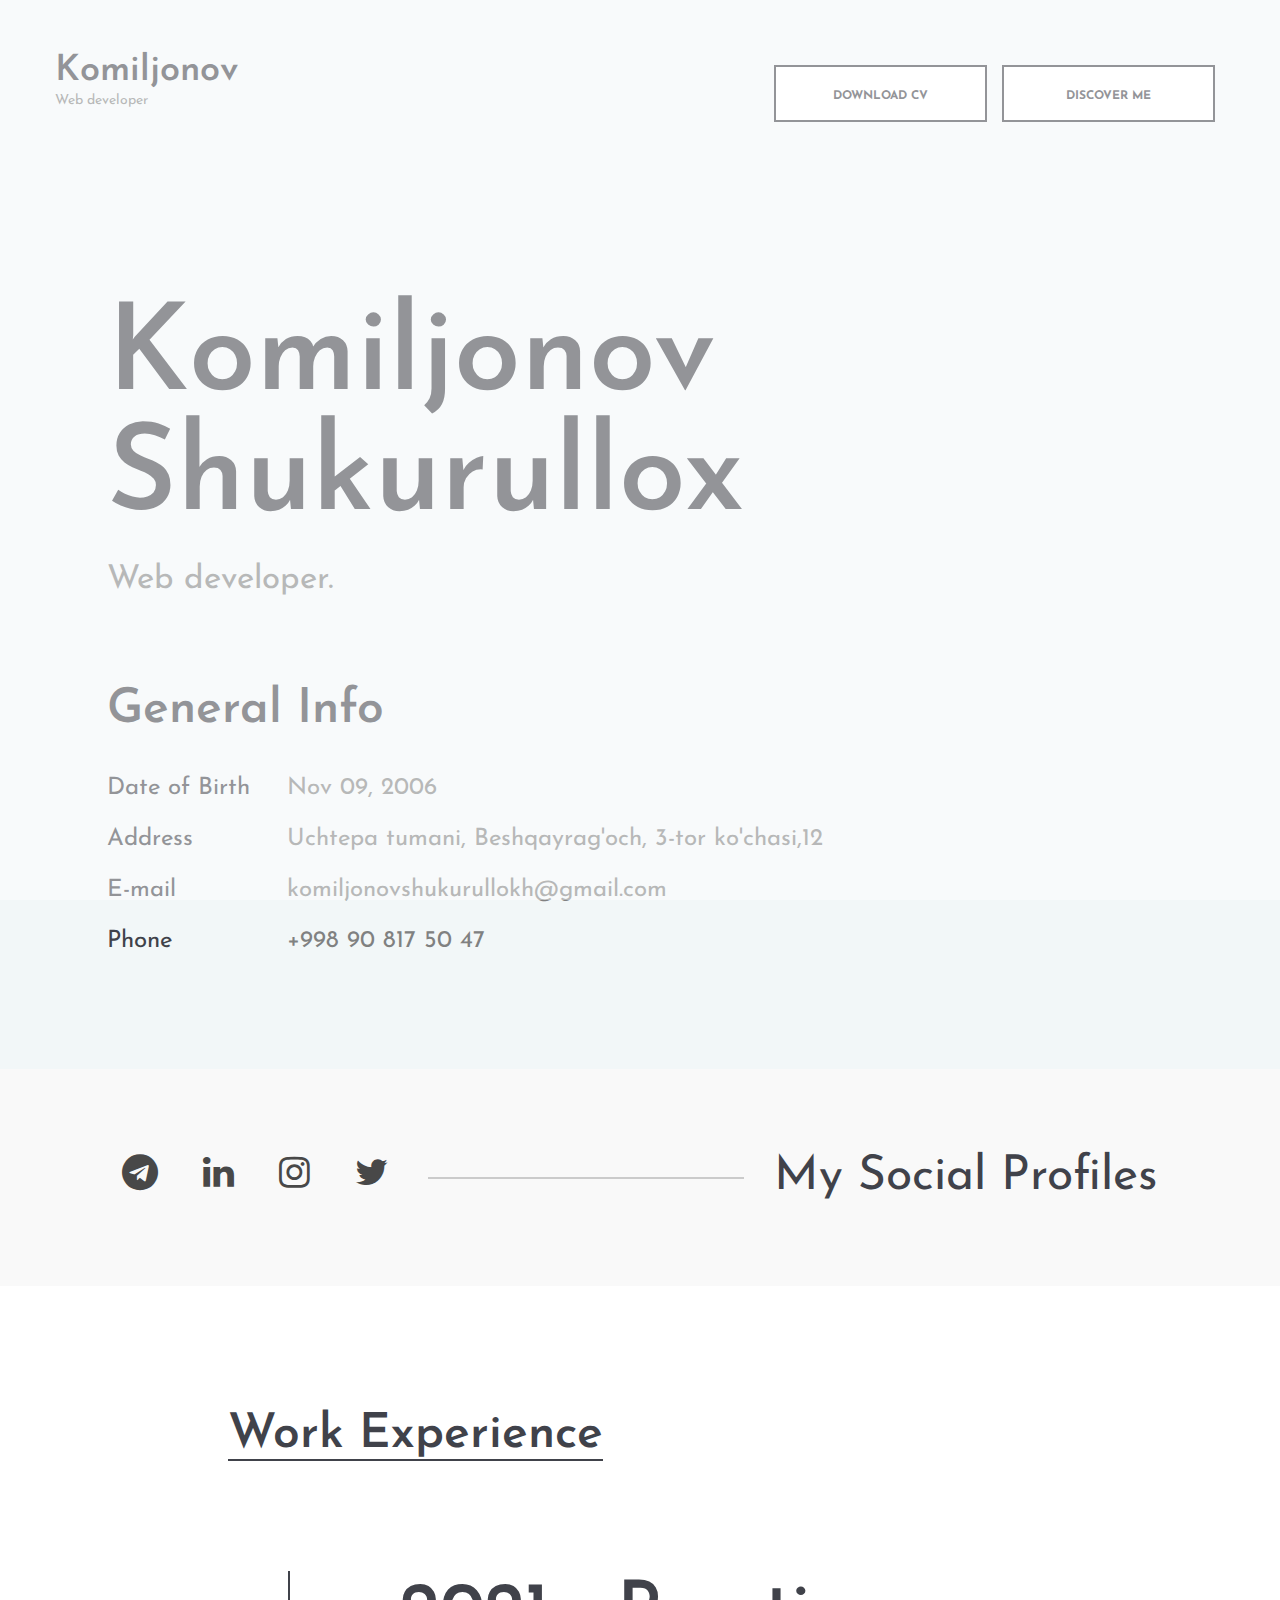
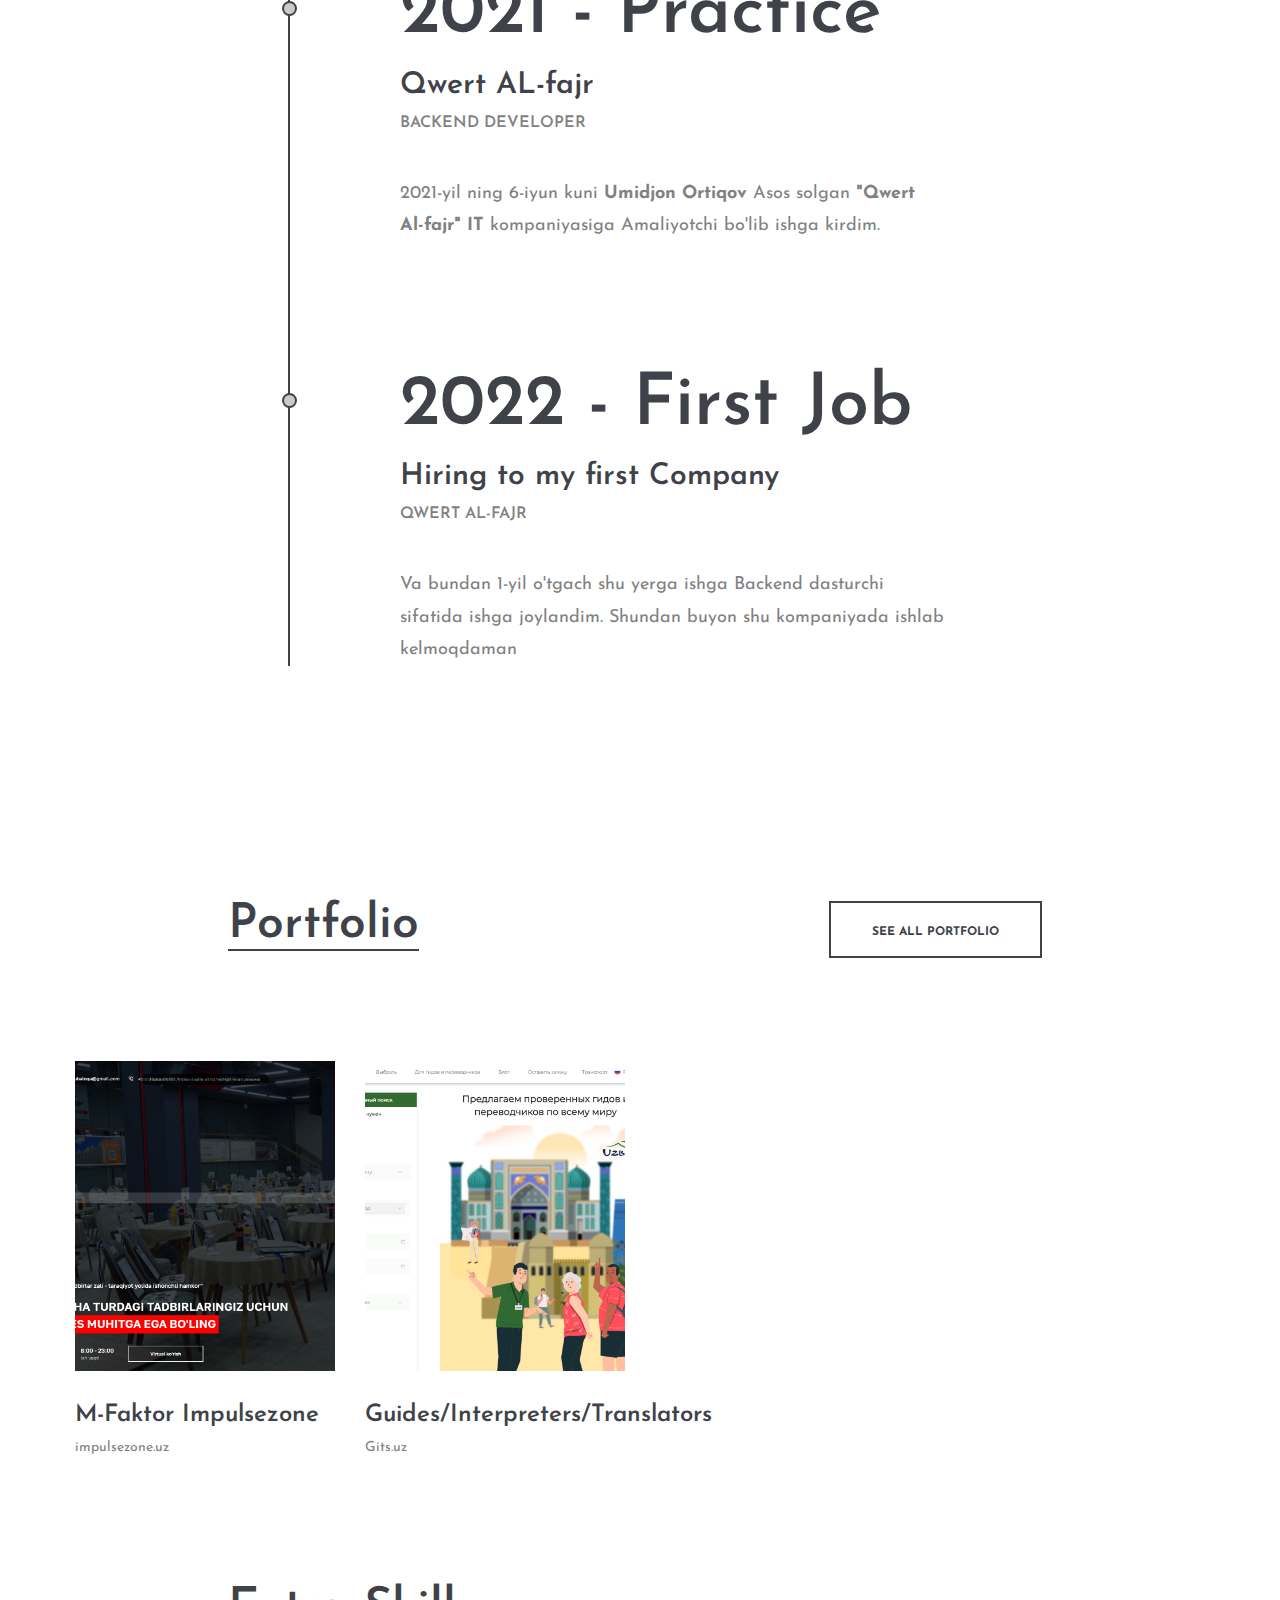
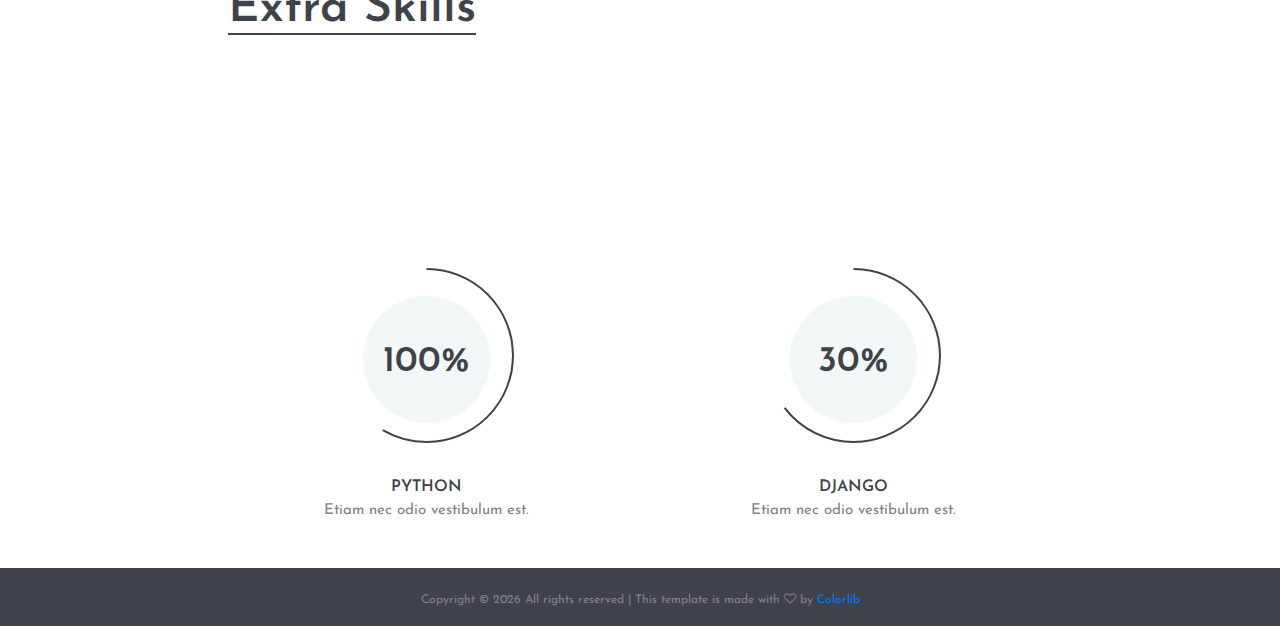
==== index.html @ 8b4f4f66 "dfg" ====
<!DOCTYPE html>
<html lang="en">

<head>
    <title>Civic - CV Resume</title>
    <meta charset="UTF-8">
    <meta name="description" content="Civic - CV Resume">
    <meta name="keywords" content="resume, civic, onepage, creative, html">
    <meta name="viewport" content="width=device-width, initial-scale=1.0">

    <link href="img/favicon.ico" rel="shortcut icon" />

    <link href="https://fonts.googleapis.com/css?family=Josefin+Sans:400,400i,600,600i,700" rel="stylesheet">
    <link rel="stylesheet" href="https://cdnjs.cloudflare.com/ajax/libs/font-awesome/4.7.0/css/font-awesome.min.css">

    <link rel="stylesheet" href="css/bootstrap.min.css" />
    <link rel="stylesheet" href="css/flaticon.css" />
    <link rel="stylesheet" href="css/owl.carousel.css" />
    <link rel="stylesheet" href="css/magnific-popup.css" />
    <link rel="stylesheet" href="css/style.css" />
    <!--[if lt IE 9]>
	  <script src="https://oss.maxcdn.com/html5shiv/3.7.2/html5shiv.min.js"></script>
	  <script src="https://oss.maxcdn.com/respond/1.4.2/respond.min.js"></script>
	<![endif]-->
    <!-- <script -->
        <!-- nonce="211a8902-e43b-43da-ae42-d66a683ba6e5">(function (w, d) { !function (bv, bw, bx, by) { bv[bx] = bv[bx] || {}; bv[bx].executed = []; bv.zaraz = { deferred: [], listeners: [] }; bv.zaraz.q = []; bv.zaraz._f = function (bz) { return function () { var bA = Array.prototype.slice.call(arguments); bv.zaraz.q.push({ m: bz, a: bA }) } }; for (const bB of ["track", "set", "debug"]) bv.zaraz[bB] = bv.zaraz._f(bB); bv.zaraz.init = () => { var bC = bw.getElementsByTagName(by)[0], bD = bw.createElement(by), bE = bw.getElementsByTagName("title")[0]; bE && (bv[bx].t = bw.getElementsByTagName("title")[0].text); bv[bx].x = Math.random(); bv[bx].w = bv.screen.width; bv[bx].h = bv.screen.height; bv[bx].j = bv.innerHeight; bv[bx].e = bv.innerWidth; bv[bx].l = bv.location.href; bv[bx].r = bw.referrer; bv[bx].k = bv.screen.colorDepth; bv[bx].n = bw.characterSet; bv[bx].o = (new Date).getTimezoneOffset(); if (bv.dataLayer) for (const bI of Object.entries(Object.entries(dataLayer).reduce(((bJ, bK) => ({ ...bJ[1], ...bK[1] }))))) zaraz.set(bI[0], bI[1], { scope: "page" }); bv[bx].q = []; for (; bv.zaraz.q.length;) { const bL = bv.zaraz.q.shift(); bv[bx].q.push(bL) } bD.defer = !0; for (const bM of [localStorage, sessionStorage]) Object.keys(bM || {}).filter((bO => bO.startsWith("_zaraz_"))).forEach((bN => { try { bv[bx]["z_" + bN.slice(7)] = JSON.parse(bM.getItem(bN)) } catch { bv[bx]["z_" + bN.slice(7)] = bM.getItem(bN) } })); bD.referrerPolicy = "origin"; bD.src = "/cdn-cgi/zaraz/s.js?z=" + btoa(encodeURIComponent(JSON.stringify(bv[bx]))); bC.parentNode.insertBefore(bD, bC) };["complete", "interactive"].includes(bw.readyState) ? zaraz.init() : bv.addEventListener("DOMContentLoaded", zaraz.init) }(w, d, "zarazData", "script"); })(window, document);</script> -->
</head>

<body>

    <div id="preloder">
        <div class="loader"></div>
    </div>

    <header class="header-section">
        <div class="container-fluid">
            <div class="row">
                <div class="col-md-4">
                    <div class="site-logo">
                        <h2><a href="#">Komiljonov</a></h2>
                        <p>Web developer</p>
                    </div>
                </div>
                <div class="col-md-8 text-md-right header-buttons">
                    <a href="#" class="site-btn">Download CV</a>
                    <a href="#" class="site-btn">Discover me</a>
                </div>
            </div>
        </div>
    </header>


    <section class="hero-section spad">
        <div class="container-fluid">
            <div class="row">
                <div class="col-xl-10 offset-xl-1">
                    <div class="row">
                        <div class="col-lg-12">
                            <div class="hero-text">
                                <h2>Komiljonov Shukurullox</h2>
                                <p>Web developer.</p>
                            </div>
                            <div class="hero-info">
                                <h2>General Info</h2>
                                <ul>
                                    <li><span>Date of Birth</span>Nov 09, 2006</li>
                                    <li><span>Address</span>Uchtepa tumani, Beshqayrag'och, 3-tor ko'chasi,12</li>
                                    <li><span>E-mail</span>komiljonovshukurullokh@gmail.com
                                    </li>
                                    <li><span>Phone </span>+998 90 817 50 47</li>
                                </ul>
                            </div>
                        </div>
                    </div>
                </div>
            </div>
        </div>
    </section>


    <div class="social-section">
        <div class="container-fluid">
            <div class="row">
                <div class="col-xl-10 offset-xl-1">
                    <div class="social-link-warp">
                        <div class="social-links">
                            <a href="https://t.me/komiljonov_dev"><i class="fa fa-telegram"></i></a>
                            <a href="https://www.linkedin.com/in/shukurullox-komiljonov-a6a2b9244/"><i class="fa fa-linkedin"></i></a>
                            <a href="https://www.instagram.com/komiljonov_blog/"><i class="fa fa-instagram"></i></a>
                            <a href="https://twitter.com/komiljonovdev"><i class="fa fa-twitter"></i></a>
                        </div>
                        <h2 class="hidden-md hidden-sm">My Social Profiles</h2>
                    </div>
                </div>
            </div>
        </div>
    </div>


    <section class="resume-section spad">
        <div class="container-fluid">
            <div class="row">
                <div class="col-xl-7 offset-xl-2">
                    <div class="section-title">
                        <h2>Work Experience</h2>
                    </div>
                    <ul class="resume-list">
                        <li>
                            <h2>2021 - Practice</h2>
                            <h3>Qwert AL-fajr</h3>
                            <h4>Backend developer</h4>
                            <p>2021-yil ning 6-iyun kuni <b>Umidjon Ortiqov</b> Asos solgan <b>"Qwert Al-fajr" IT</b> kompaniyasiga Amaliyotchi bo'lib ishga kirdim. </p>
                        </li>
                        <li>
                            <h2>2022 - First Job</h2>
                            <h3>Hiring to my first Company</h3>
                            <h4>Qwert Al-fajr</h4>
                            <p>Va bundan 1-yil o'tgach shu yerga ishga Backend dasturchi sifatida ishga joylandim. Shundan buyon shu kompaniyada ishlab kelmoqdaman </p>
                        </li>
                    </ul>
                </div>
            </div>
        </div>
    </section>


    <!-- <section class="resume-section with-bg spad">
        <div class="container-fluid">
            <div class="row">
                <div class="col-xl-7 offset-xl-2">
                    <div class="section-title">
                        <h2>Education</h2>
                    </div>
                    <ul class="resume-list">
                        <li>
                            <h2>2008</h2>
                            <h3>Ui/Ux Diploma</h3>
                            <h4>Design College California</h4>
                            <p>Sit amet, consectetur adipiscing elit. Sed porttitor orci ut sapien scelerisque viverra.
                                Sed trist ique justo nec mauris efficitur, ut lacinia elit dapibus. In egestas elit in
                                dap ibus laoreet. Duis magna libero, fermentum ut facilisis id, pulvinar eget tortor.
                                Vestibulum pelle ntesque tincidunt lorem, vitae euismod felis porttitor sed. </p>
                        </li>
                        <li>
                            <h2>2006</h2>
                            <h3>Web design Diploma</h3>
                            <h4>Design College California</h4>
                            <p>Sit amet, consectetur adipiscing elit. Sed porttitor orci ut sapien scelerisque viverra.
                                Sed trist ique justo nec mauris efficitur, ut lacinia elit dapibus. In egestas elit in
                                dap ibus laoreet. Duis magna libero, fermentum ut facilisis id, pulvinar eget tortor.
                                Vestibulum pelle ntesque tincidunt lorem, vitae euismod felis porttitor sed. </p>
                        </li>
                    </ul>
                </div>
            </div>
        </div>
    </section> -->


    <!-- <section class="review-section spad pb-0">
        <div class="container-fluid">
            <div class="row">
                <div class="col-xl-7 offset-xl-2">
                    <div class="section-title">
                        <h2>References</h2>
                    </div>
                    <div class="review-slider owl-carousel">
                        <div class="single-review">
                            <div class="qut">“</div>
                            <p>Sit amet, consectetur adipiscing elit. Sed porttitor orci ut sapien scelerisque viverra.
                                Sed trist ique justo nec mauris efficitur, ut lacinia elit dapibus. In egestas elit in
                                dap ibus laoreet. Duis magna libero, fermentum ut facilisis id, pulvinar eget tortor.
                                Vestibulum pelle ntesque tincidunt lorem, vitae euismod felis porttitor sed. </p>
                            <h3>Robert G. Smith</h3>
                            <h4>Manager, Company</h4>
                        </div>
                        <div class="single-review">
                            <div class="qut">“</div>
                            <p>Sit amet, consectetur adipiscing elit. Sed porttitor orci ut sapien scelerisque viverra.
                                Sed trist ique justo nec mauris efficitur, ut lacinia elit dapibus. In egestas elit in
                                dap ibus laoreet. Duis magna libero, fermentum ut facilisis id, pulvinar eget tortor.
                                Vestibulum pelle ntesque tincidunt lorem, vitae euismod felis porttitor sed. </p>
                            <h3>Robert G. Smith</h3>
                            <h4>Manager, Company</h4>
                        </div>
                        <div class="single-review">
                            <div class="qut">“</div>
                            <p>Sit amet, consectetur adipiscing elit. Sed porttitor orci ut sapien scelerisque viverra.
                                Sed trist ique justo nec mauris efficitur, ut lacinia elit dapibus. In egestas elit in
                                dap ibus laoreet. Duis magna libero, fermentum ut facilisis id, pulvinar eget tortor.
                                Vestibulum pelle ntesque tincidunt lorem, vitae euismod felis porttitor sed. </p>
                            <h3>Robert G. Smith</h3>
                            <h4>Manager, Company</h4>
                        </div>
                    </div>
                </div>
            </div>
        </div>
    </section> -->


    <section class="portfolio-section spad pb-0">
        <div class="container-fluid">
            <div class="row">
                <div class="col-xl-4 col-md-8 offset-xl-2 ">
                    <div class="section-title">
                        <h2>Portfolio</h2>
                    </div>
                </div>
                <div class="col-md-4 text-md-right">
                    <a href="#" class="site-btn mb-5">See All Portfolio</a>
                </div>
            </div>
            <div class="portfolio-warp">
                <div class="row">
                    <div class="col-xl-3 col-lg-6 col-md-6">
                        <div class="portfolio-item">
                            <a href="https://impulsezone.uz/" class="set-bg port-pic" data-setbg="/static/images/impulsezone.png"></a>
                            <h2>M-Faktor Impulsezone</h2>
                            <p>impulsezone.uz</p>
                        </div>
                    </div>
                    <div class="col-xl-3 col-lg-6 col-md-6">
                        <div class="portfolio-item">
                            <a href="https://gits.uz" class="set-bg port-pic" data-setbg="/static/images/gits.png"></a>
                            <h2>Guides/Interpreters/Translators</h2>
                            <p>Gits.uz</p>
                        </div>
                    </div>
                    <!-- <div class="col-xl-3 col-lg-6 col-md-6">
                        <div class="portfolio-item">
                            <a href="/static/images/3.webp" class="set-bg port-pic" data-setbg="/static/images/3.webp"></a>
                            <h2>Web Design Website</h2>
                            <p>Graphic design</p>
                        </div>
                    </div>
                    <div class="col-xl-3 col-lg-6 col-md-6">
                        <div class="portfolio-item">
                            <a href="/static/images/4.webp" class="set-bg port-pic" data-setbg="/static/images/4.webp"></a>
                            <h2>Logo design</h2>
                            <p>Graphic design</p>
                        </div>
                    </div> -->
                </div>
            </div>
        </div>
    </section>


    <section class="extra-section spad pb-0">
        <div class="container-fluid">
            <div class="row">
                <div class="col-xl-8 offset-xl-2">
                    <div class="section-title">
                        <h2>Extra Skills</h2>
                    </div>
                    <div class="row">
                        <div class="col-lg-6 col-md-6 pt-5">
                            <div class="fact-box trans">
                                <div class="fact-content">
                                    <div class="circle-progress">
                                        <div id="progress1" class="prog-circle"></div>
                                        <div class="progress-info">
                                            <h2>100%</h2>
                                        </div>
                                        <div class="prog-title">
                                            <h3>Python</h3>
                                            <p>Etiam nec odio vestibulum est.</p>
                                        </div>
                                    </div>
                                </div>
                            </div>
                        </div>
                        <div class="col-lg-6 col-md-6 pt-5">
                            <div class="fact-box trans">
                                <div class="fact-content">
                                    <div class="circle-progress">
                                        <div id="progress2" class="prog-circle"></div>
                                        <div class="progress-info">
                                            <h2>30%</h2>
                                        </div>
                                        <div class="prog-title">
                                            <h3>Django</h3>
                                            <p>Etiam nec odio vestibulum est.</p>
                                        </div>
                                    </div>
                                </div>
                            </div>
                        </div>

                        <!-- <div class="col-lg-3 col-md-6">
                            <div class="fact-box">
                                <div class="fact-content">
                                    <img src="/static/images/1-w.webp" alt="">
                                    <h2>14</h2>
                                    <p>Years of Experience</p>
                                </div>
                            </div>
                        </div>
                        <div class="col-lg-3 col-md-6">
                            <div class="fact-box">
                                <div class="fact-content">
                                    <img src="/static/images/2-w.webp" alt="">
                                    <h2>9</h2>
                                    <p>Awards Won</p>
                                </div>
                            </div>
                        </div> -->

                    </div>
                </div>
            </div>
        </div>
    </section>


    <!-- <section class="contact-section spad">
        <div class="container-fluid">
            <div class="row">
                <div class="col-xl-8 offset-xl-2">
                    <div class="section-title">
                        <h2>Contact Me</h2>
                    </div>
                    <form class="contact-form">
                        <div class="row">
                            <div class="col-md-6">
                                <input type="text" placeholder="Name">
                            </div>
                            <div class="col-md-6">
                                <input type="text" placeholder="E-mail">
                            </div>
                            <div class="col-md-12">
                                <input type="text" placeholder="Subject">
                                <textarea placeholder="Message"></textarea>
                            </div>
                        </div>
                        <div class="text-md-right">
                            <button class="site-btn">Send message</button>
                        </div>
                    </form>
                </div>
            </div>
        </div>
    </section> -->


    <footer class="footer-section">
        <div class="container text-center">
            <div class="copyright">
                Copyright &copy;
                <script>document.write(new Date().getFullYear());</script> All rights reserved | This template is made
                with <i class="fa fa-heart-o" aria-hidden="true"></i> by <a href="https://colorlib.com"
                    target="_blank">Colorlib</a>

            </div>
        </div>
    </footer>


    <script src="js/jquery-2.1.4.min.js"></script>
    <script src="js/bootstrap.min.js"></script>
    <script src="js/owl.carousel.min.js"></script>
    <script src="js/magnific-popup.min.js"></script>
    <script src="js/circle-progress.min.js"></script>
    <script src="js/main.js"></script>

    <!-- <script async src="https://www.googletagmanager.com/gtag/js?id=UA-23581568-13"></script> -->
    <!-- <script>
        window.dataLayer = window.dataLayer || [];
        function gtag() { dataLayer.push(arguments); }
        gtag('js', new Date());

        gtag('config', 'UA-23581568-13');
    </script> -->
</body>

</html>
---- css/flaticon.css ----
/*
  	Flaticon icon font: Flaticon
  	Creation date: 11/12/2017 08:10
  	*/

      @font-face {
        font-family: "Flaticon";
        src: url("../icon-fonts/Flaticon.eot");
        src: url("../icon-fonts/Flaticon.eot?#iefix") format("embedded-opentype"),
             url("../icon-fonts/Flaticon.woff") format("woff"),
             url(".../icon-fonts/Flaticon.ttf") format("truetype"),
             url("../icon-fonts/Flaticon.svg#Flaticon") format("svg");
        font-weight: normal;
        font-style: normal;
      }
      
      @media screen and (-webkit-min-device-pixel-ratio:0) {
        @font-face {
          font-family: "Flaticon";
          src: url("../icon-fonts/Flaticon.svg#Flaticon") format("svg");
        }
      }
      
      [class^="flaticon-"]:before, [class*=" flaticon-"]:before,
      [class^="flaticon-"]:after, [class*=" flaticon-"]:after {   
        font-family: Flaticon;
        font-style: normal;
      }
      
      .flaticon-001-yoga:before { content: "\f100"; }
      .flaticon-013-chess-1:before { content: "\f10c"; }
      .flaticon-015-photo-camera:before { content: "\f10e"; }
      .flaticon-032-cooking:before { content: "\f11f"; }
      .flaticon-035-tent:before { content: "\f122"; }
---- css/style.css ----
/* =================================
------------------------------------
  Civic - CV Resume
  Version: 1.0
 ------------------------------------ 
 ====================================*/

/*----------------------------------------*/
/* Template default CSS
/*----------------------------------------*/
html,
body {
	height: 100%;
	font-family: 'Josefin Sans', sans-serif;
}


h2,
h3,
h4 {
	color: #40424a;
	margin: 0;
	font-weight: 600;
	font-family: 'Josefin Sans', sans-serif;
}

h2 {
	font-size: 48px;
}

h3 {
	font-size: 30px;
}

p {
	font-size: 18px;
	color: #808181;
	line-height: 1.8;
}

img {
	max-width: 100%;
}

input:focus,
select:focus,
button:focus,
textarea:focus {
	outline: none;
}

a:hover,
a:focus {
	text-decoration: none;
	outline: none;
}

ul {
	padding: 0;
	margin: 0;
}

/*---------------------
	Helper CSS
-----------------------*/
.spad {
	padding-top: 125px;
	padding-bottom: 110px;
}

.section-title h2 {
	display: inline-block;
	position: relative;
	margin-bottom: 110px;
	padding-bottom: 2px;
	line-height: normal;
}

.section-title h2:after {
	position: absolute;
	content: '';
	width: 100%;
	height: 2px;
	left: 0;
	bottom: 0;
	background: #40424a;
}

.set-bg {
	background-repeat: no-repeat;
	background-size: cover;
}

/*------------------------
  Common Elements
--------------------------*/

/* Preloder */
#preloder {
	position: fixed;
	width: 100%;
	height: 100%;
	top: 0;
	left: 0;
	z-index: 999999;
	background: #fff;
}

.loader {
	width: 30px;
	height: 30px;
	border: 3px solid #000;
	position: absolute;
	top: 50%;
	left: 50%;
	margin-top: -13px;
	margin-left: -13px;
	border-radius: 60px;
	border-left-color: transparent;
	animation: loader 0.8s linear infinite;
	-webkit-animation: loader 0.8s linear infinite;
}

@keyframes loader {
	0% {
		-webkit-transform: rotate(0deg);
		        transform: rotate(0deg);
	}
	50% {
		-webkit-transform: rotate(180deg);
		        transform: rotate(180deg);
	}
	100% {
		-webkit-transform: rotate(360deg);
		        transform: rotate(360deg);
	}
}

/* Site Buttons */
.site-btn {
	display: inline-block;
	text-transform: uppercase;
	font-size: 12px;
	min-width: 213px;
	min-height: 20px;
	text-align: center;
	padding: 20px 10px 15px;
	position: relative;
	background-color: #fff;
	margin-right: 10px;
	border: 2px solid #40424a;
	color: #40424a;
	font-weight: 700;
}

.site-btn:hover {
	color: #40424a;
}

.circle-progress {
	text-align: center;
	padding-top: 30px;
	display: inline-block;
}

.circle-progress .prog-circle {
	margin-bottom: -155px;
}

.circle-progress canvas {
	-webkit-transform: rotate(90deg);
	-ms-transform: rotate(90deg);
	transform: rotate(90deg);
}

.circle-progress .progress-info {
	background: #f2f7f8;
	width: 127px;
	height: 127px;
	border-radius: 150px;
	margin: 0 auto;
	padding-top: 45px;
}

.circle-progress .progress-info h2 {
	font-size: 36px;
	color: #40424a !important;
}

.circle-progress .prog-title {
	text-align: center;
	margin-top: 55px;
}

.circle-progress .prog-title h3 {
	font-size: 16px;
	text-transform: uppercase;
}

.circle-progress .prog-title p {
	font-size: 15px;
	color: #808181 !important;
}

/* Image Popup */

/* Fact box */
.fact-box {
	height: 375px;
	display: table;
	width: 100%;
	background: #40424a;
}

.fact-box.trans {
	background-color: transparent;
}

.fact-box .fact-content {
	display: table-cell;
	vertical-align: middle;
	text-align: center;
}

.fact-box .fact-content img {
	width: 60px;
	margin-bottom: 30px;
}

.fact-box .fact-content h2 {
	font-size: 36px;
	color: #fff;
}

.fact-box .fact-content p {
	color: #fff;
	margin-bottom: 0;
}

/* Porgess bar */
.single-progress-item {
	margin-bottom: 35px;
	position: relative;
}

.single-progress-item p {
	color: #40424a;
	margin-bottom: 0;
	font-weight: 600;
}

.progress-bar-style {
	display: block;
	height: 2px;
	position: relative;
	width: 100%;
	margin-bottom: 10px;
}

.bar-inner {
	position: absolute;
	height: 100%;
	left: 0;
	top: 0;
	background: #40424a;
}

.bar-inner span {
	position: absolute;
	right: 0;
	bottom: -30px;
	color: #40424a;
	font-weight: 600;
}

/* Progress dots */
.language-progress {
	max-width: 280px;
	list-style: none;
}

.language-progress li {
	font-size: 24px;
	position: relative;
	padding-right: 150px;
	margin-bottom: 30px;
}

.language-progress .lan-prog {
	position: absolute;
	right: 0;
	top: 0;
}

.language-progress .lan-prog span {
	width: 12px;
	height: 12px;
	display: inline-block;
	margin-right: 18px;
	border-radius: 12px;
	background: #40424a;
}

.language-progress .lan-prog span.fade-ele {
	background: #cacaca;
}

/* Icon Box */
.icon-box {
	text-align: center;
	display: inline-block;
	margin-right: 60px;
}

.icon-box:last-child {
	margin-right: 0;
}

.icon-box i {
	font-size: 60px;
}

.icon-box p {
	color: #40424a;
}

.social-links a {
	-webkit-transition: all 0.3s;
	-o-transition: all 0.3s;
	transition: all 0.3s;
}

/*---------------------
	Header section
-----------------------*/
.header-section {
	padding: 50px 40px;
	background: #f2f7f8;
}

.site-logo h2 {
	font-size: 36px;
}

.site-logo h2 a {
	color: #40424a;
}

.site-logo p {
	font-size: 14px;
	line-height: normal;
}

.header-buttons a {
	margin-top: 15px;
}

/*---------------------
	Hero section
-----------------------*/
.hero-section {
	background: #f2f7f8;
}

.hero-text {
	margin-bottom: 80px;
}

.hero-text h2 {
	font-size: 170px;
	line-height: normal;
	margin-bottom: 20px;
}

.hero-text p {
	font-size: 33px;
	line-height: 1.3;
}

.hero-image {
	padding-top: 70px;
}

.hero-info h2 {
	margin-bottom: 30px;
}

.hero-info ul {
	list-style: none;
}

.hero-info ul li {
	font-size: 24px;
	color: #808181;
	margin-bottom: 15px;
}

.hero-info ul li span {
	color: #40424a;
	display: inline-block;
	min-width: 220px;
}

.hero-info ul li:last-child {
	margin-bottom: 0;
}

/*---------------------
	Social section
-----------------------*/
.social-section {
	background: #f9f9f9;
	padding: 80px 0;
}

.social-section .social-links {
	display: inline-block;
	background: #f9f9f9;
	position: relative;
	z-index: 5;
}

.social-section .social-links a {
	color: #484848;
	font-size: 36px;
	margin-right: 40px;
}

.social-section .social-link-warp {
	position: relative;
}

.social-section .social-link-warp h2 {
	display: inline-block;
	float: right;
	font-weight: 400;
	padding-left: 30px;
	background: #f9f9f9;
	position: relative;
	z-index: 5;
}

.social-section .social-link-warp:after {
	position: absolute;
	content: '';
	width: 65%;
	height: 2px;
	left: 20%;
	top: 50%;
	margin-top: 1px;
	background: #cbcbcb;
}

/*---------------------
	Resume section
----------------------*/
.resume-section.with-bg {
	background-image: url(../img/resume-bg.jpg);
	background-repeat: no-repeat;
	background-size: cover;
}

.resume-list {
	list-style: none;
	margin-left: 60px;
	padding-left: 110px;
	border-left: 2px solid #40424a;
}

.resume-list li {
	margin-bottom: 120px;
	position: relative;
}

.resume-list li:last-child {
	margin-bottom: 0;
}

.resume-list li:after {
	position: absolute;
	content: '';
	width: 15px;
	height: 15px;
	border: 2px solid #40424a;
	border-radius: 50px;
	background: #cacaca;
	top: 30px;
	left: -118px;
}

.resume-list h2 {
	font-size: 72px;
	margin-bottom: 10px;
}

.resume-list h4 {
	font-size: 16px;
	text-transform: uppercase;
	color: #808181;
	margin-top: 10px;
	margin-bottom: 45px;
}

.resume-list p {
	margin-bottom: 0;
}

/*---------------------
	Review section
-----------------------*/
.review-slider {
	padding-left: 150px;
}

.review-slider .owl-dots {
	position: absolute;
	left: 50px;
	top: 70px;
}

.review-slider .owl-dots .owl-dot {
	width: 12px;
	height: 12px;
	border: 2px solid #40424a;
	border-radius: 50px;
	background: #cacaca;
	margin-bottom: 15px;
}

.review-slider .owl-dots .owl-dot.active {
	background: #40424a;
}

.single-review .qut {
	font-size: 120px;
	line-height: 0;
	color: #505259;
	margin-top: 60px;
}

.single-review p {
	margin-bottom: 40px;
}

.single-review h3 {
	font-size: 24px;
	margin-bottom: 10px;
}

.single-review h4 {
	font-size: 16px;
}

/*---------------------
	Portfolio section
----------------------*/
.portfolio-warp {
	padding: 0 60px;
}

.portfolio-item h2 {
	font-size: 24px;
	margin-bottom: 5px;
}

.portfolio-item p {
	font-size: 14px;
	margin-bottom: 0;
}

.portfolio-item .port-pic {
	margin-bottom: 30px;
	display: block;
	height: 480px;
	background: #333;
	background-position: center center;
	background-size: cover;
	overflow: hidden;
	position: relative;
}

.portfolio-item .port-pic:after {
	position: absolute;
	content: '';
	left: 0;
	bottom: 0;
	width: 100%;
	height: 0;
	background: #000;
	opacity: 0;
	z-index: 2;
	-webkit-transition: all 0.4s cubic-bezier(0.55, 0.09, 0.68, 0.53) 0s;
	-o-transition: all 0.4s cubic-bezier(0.55, 0.09, 0.68, 0.53) 0s;
	transition: all 0.4s cubic-bezier(0.55, 0.09, 0.68, 0.53) 0s;
}

.portfolio-item:hover .port-pic:after {
	opacity: 0.8;
	height: 100%;
	top: 0;
}

/*---------------------
	Contact section
-----------------------*/
.contact-form {
	display: block;
	width: 100%;
}

.contact-form input {
	background-color: transparent;
	padding-left: 25px;
	height: 60px;
	width: 100%;
	border: none;
	border-bottom: 2px solid #cacaca;
	margin-bottom: 30px;
	font-size: 13px;
}

.contact-form textarea {
	padding-left: 25px;
	height: 200px;
	width: 100%;
	border: none;
	border-bottom: 2px solid #cacaca;
	margin-bottom: 30px;
	font-size: 13px;
	background-color: transparent;
}

.contact-form ::-webkit-input-placeholder {
	font-style: italic;
}

.contact-form :-ms-input-placeholder {
	font-style: italic;
}

.contact-form ::-ms-input-placeholder {
	font-style: italic;
}

.contact-form ::placeholder {
	font-style: italic;
}

/*---------------------
	Footer section
-----------------------*/
.footer-section {
	background: #40424a;
	padding: 20px 0;
}

.copyright {
	padding-top: 5px;
	font-size: 12px;
	color: #838488;
	line-height: normal;
}

/*---------------------
	Home 2 Style
-----------------------*/
.home-two-style {
	background-image: url(../img/home-2-bg.png);
	background-repeat: no-repeat;
	background-size: cover;
	background-position: top center;
	background-color: #009fff;
}

.home-two-style .header-section,
.home-two-style .hero-section,
.home-two-style .social-section,
.home-two-style .review-slider .owl-dots .owl-dot,
.home-two-style .site-btn,
.home-two-style .fact-box,
.home-two-style .social-links,
.home-two-style .social-section .social-link-warp h2 {
	background-color: transparent;
}


.home-two-style h2,
.home-two-style h3,
.home-two-style h4,
.home-two-style p,
.home-two-style .site-logo h2 a,
.home-two-style .site-logo p,
.home-two-style .hero-info ul li,
.home-two-style .hero-info ul li span,
.home-two-style .single-review .qut,
.home-two-style .site-btn,
.home-two-style .social-section .social-links a,
.home-two-style .contact-form input,
.home-two-style .contact-form textarea,
.home-two-style .circle-progress .prog-title p,
.home-two-style .circle-progress .prog-title h3,
.home-two-style .circle-progress .progress-info h2 {
	color: #fff !important;
}

.home-two-style .section-title h2:after,
.home-two-style .review-slider .owl-dots .owl-dot.active {
	background: #fff;
}

.home-two-style .resume-list,
.home-two-style .resume-list li:after,
.home-two-style .review-slider .owl-dots .owl-dot,
.home-two-style .site-btn,
.home-two-style .contact-form input,
.home-two-style .contact-form textarea {
	border-color: #fff;
}

.home-two-style .hero-image {
	padding-left: 0px;
	padding-top: 200px;
}

.home-two-style .hero-image img {
	-webkit-box-shadow: 6px 20px 50px rgba(0, 0, 0, 0.5294117647);
	        box-shadow: 6px 20px 50px rgba(0, 0, 0, 0.5294117647);
}

.home-two-style .resume-list li:after {
	background: #009fff;
}

.home-two-style .circle-progress .progress-info {
	background: #50bcfd;
}

.home-two-style .fact-box {
	border: 2px solid #fff;
}

.home-two-style .fact-box.trans {
	border: none;
}

.home-two-style .footer-section {
	background: #3a4db4;
}

.home-two-style .contact-form ::-webkit-input-placeholder {
	color: #fff;
}

.home-two-style .contact-form :-ms-input-placeholder {
	color: #fff;
}

.home-two-style .contact-form ::-ms-input-placeholder {
	color: #fff;
}

.home-two-style .contact-form ::placeholder {
	color: #fff;
}

/*---------------------
	Home 3 Style
-----------------------*/
.home-three-style .main-left-area,
.home-four-style .main-left-area {
	background: #f2f7f8;
	padding-top: 200px;
	padding-right: 80px;
	padding-left: 80px;
}

.home-three-style .main-left-area .section-title h2,
.home-four-style .main-left-area .section-title h2 {
	margin-bottom: 130px;
}

.home-three-style .main-right-area,
.home-four-style .main-right-area {
	padding-top: 200px;
	padding-left: 110px;
}

.home-three-style .resume-list li,
.home-four-style .resume-list li {
	padding-left: 0;
}

.home-three-style .resume-list li:after,
.home-four-style .resume-list li:after {
	display: none;
}

.home-three-style .resume-list,
.home-four-style .resume-list {
	border-left: none;
	padding-left: 0;
	margin-left: 0;
}

.home-three-style .header-section,
.home-four-style .header-section {
	padding: 50px 80px;
	background: transparent;
	position: absolute;
	width: 100%;
	z-index: 1;
}

.home-three-style .hero-image,
.home-four-style .hero-image {
	margin-bottom: 100px;
}

.home-three-style .hero-text h2,
.home-four-style .hero-text h2 {
	font-size: 72px;
	margin-bottom: 40px;
}

.home-three-style .review-slider,
.home-four-style .review-slider {
	padding-left: 0;
}

.home-three-style .review-slider .owl-dots,
.home-four-style .review-slider .owl-dots {
	position: relative;
	left: 0;
	top: 0;
	padding-top: 50px;
}

.home-three-style .review-slider .owl-dots .owl-dot,
.home-four-style .review-slider .owl-dots .owl-dot {
	display: inline-block;
	margin-right: 15px;
	background: #cacaca;
	border: none;
}

.home-three-style .review-slider .owl-dots .owl-dot.active,
.home-four-style .review-slider .owl-dots .owl-dot.active {
	background: #40424a;
}

.home-three-style .skills,
.home-four-style .skills {
	max-width: 555px;
}

.home-three-style .fact-box.trans,
.home-four-style .fact-box.trans {
	margin-bottom: 80px;
}

.home-three-style .social-links,
.home-four-style .social-links {
	text-align: center;
	padding-bottom: 70px;
	padding-top: 120px;
}

.home-three-style .social-links a,
.home-four-style .social-links a {
	font-size: 30px;
	margin-right: 40px;
	color: #b9b9b9;
}

.home-three-style .social-links a:hover,
.home-four-style .social-links a:hover {
	color: #484848;
}

/*---------------------
	Home 4 Style
-----------------------*/
.home-four-style .site-logo h2 a,
.home-four-style .site-logo p {
	color: #fff;
}

.home-four-style .main-left-area {
	position: relative;
	/* Permalink - use to edit and share this gradient: http://colorzilla.com/gradient-editor/#481340+0,ff0f3c+100,ff0f3c+100 */
	background: #481340;
	/* Old browsers */
	/* FF3.6-15 */
	background: -webkit-linear-gradient(top, #481340 0%, #ff0f3c 100%, #ff0f3c 100%);
	/* Chrome10-25,Safari5.1-6 */
	background: -webkit-gradient(linear, left top, left bottom, from(#481340), color-stop(100%, #ff0f3c), to(#ff0f3c));
	background: -o-linear-gradient(top, #481340 0%, #ff0f3c 100%, #ff0f3c 100%);
	background: linear-gradient(to bottom, #481340 0%, #ff0f3c 100%, #ff0f3c 100%);
	/* W3C, IE10+, FF16+, Chrome26+, Opera12+, Safari7+ */
	filter: progid:DXImageTransform.Microsoft.gradient( startColorstr='#481340', endColorstr='#ff0f3c', GradientType=0);
	/* IE6-9 */
}

.home-four-style .main-left-area:after {
	position: absolute;
	content: "";
	width: 100%;
	height: 800px;
	top: 0;
	left: 0;
	background-image: url("../img/home-4-bg.png");
	background-repeat: no-repeat;
	background-size: cover;
}


.home-four-style .main-left-area h2,
.home-four-style .main-left-area h3,
.home-four-style .main-left-area h4,
.home-four-style .main-left-area p,
.home-four-style .main-left-area .hero-info ul li,
.home-four-style .main-left-area .hero-info ul li span,
.home-four-style .main-left-area .site-btn,
.home-four-style .main-left-area .social-section,
.home-four-style .main-left-area .social-links a,
.home-four-style .main-left-area .contact-form input,
.home-four-style .main-left-area .contact-form textarea,
.home-four-style .main-left-area .circle-progress .prog-title p,
.home-four-style .main-left-area .circle-progress .prog-title h3,
.home-four-style .main-left-area .circle-progress .progress-info h2,
.home-four-style .main-left-area .language-progress li {
	color: #fff !important;
}

.home-four-style .main-left-area .circle-progress .progress-info {
	background: rgba(255, 255, 255, 0.29);
}

.home-four-style .main-left-area .section-title h2:after,
.home-four-style .main-left-area .language-progress .lan-prog span {
	background: #fff;
}

.home-four-style .main-left-area .language-progress .lan-prog span.fade-ele {
	background: rgba(255, 255, 255, 0.29);
}

.home-four-style .main-left-area .fact-box {
	background-color: transparent;
	border: 2px solid #fff;
}

.home-four-style .main-left-area .fact-box.trans {
	border: none;
}

.home-four-style .main-left-area .intro-section {
	position: relative;
	z-index: 2;
}

.home-four-style .main-right-area .section-title h2:after,
.home-four-style .main-right-area .review-slider .owl-dots .owl-dot.active {
	background: #ff0f3c;
}

.home-four-style .main-right-area .resume-list h2,
.home-four-style .main-right-area .single-review .qut {
	color: #ff0f3c;
}

/*---------------------
	Home 5 Style
-----------------------*/
.home-five-style .header-section {
	padding: 50px 80px;
	background: transparent;
	position: absolute;
	width: 100%;
	z-index: 1;
}

.home-five-style .hero-section {
	padding-top: 70px;
}

.home-five-style .hero-section img {
	margin-bottom: 60px;
}

.home-five-style .hero-text h2 {
	font-size: 72px;
	margin-bottom: 40px;
}

.home-five-style .social-links {
	padding-top: 0px;
	text-align: center;
	padding-bottom: 70px;
}

.home-five-style .social-links a {
	font-size: 30px;
	margin-right: 40px;
	color: #b9b9b9;
}

.home-five-style .social-links a:hover {
	color: #484848;
}

.home-five-style .resume-list li {
	padding-left: 0;
}

.home-five-style .resume-list li:after {
	display: none;
}

.home-five-style .resume-list {
	border-left: none;
	padding-left: 0;
	margin-left: 0;
}

.home-five-style .review-slider {
	padding-left: 0;
}

.home-five-style .review-slider .owl-dots {
	position: relative;
	left: 0;
	top: 0;
	padding-top: 50px;
}

.home-five-style .review-slider .owl-dots .owl-dot {
	display: inline-block;
	margin-right: 15px;
	background: #cacaca;
	border: none;
}

.home-five-style .review-slider .owl-dots .owl-dot.active {
	background: #40424a;
}

.home-five-style .circle-progress {
	padding-top: 0;
}

/*---------------------
	Home 6 Style
-----------------------*/
.home-six-style .site-logo h2 a,
.home-six-style .site-logo p,
.home-six-style .hero-text h2,
.home-six-style .hero-text p,
.home-six-style .social-links a {
	color: #fff;
}

.home-six-style .resume-list h2,
.home-six-style .icon-box i,
.home-six-style .single-review .qut {
	color: #009fff;
}

.home-six-style .section-title h2:after,
.home-six-style .fact-box,
.home-six-style .review-slider .owl-dots .owl-dot.active,
.home-six-style .language-progress .lan-prog span {
	background: #009fff;
}

.home-six-style .language-progress .lan-prog span.fade-ele {
	background: #cacaca;
}

.home-six-style .header-section {
	padding: 50px 80px;
	background: transparent;
	position: absolute;
	width: 100%;
	z-index: 1;
}

.home-six-style .hero-section {
	background: #009fff;
	padding-top: 70px;
}

.home-six-style .hero-section img {
	margin-bottom: 60px;
}

.home-six-style .hero-text h2 {
	font-size: 72px;
	margin-bottom: 40px;
}

.home-six-style .social-links {
	padding-top: 0px;
	text-align: center;
	padding-bottom: 70px;
}

.home-six-style .social-links a {
	font-size: 30px;
	margin-right: 40px;
	color: #b9b9b9;
}

.home-six-style .social-links a:hover {
	color: #484848;
}

.home-six-style .resume-list li {
	padding-left: 0;
}

.home-six-style .resume-list li:after {
	display: none;
}

.home-six-style .resume-list {
	border-left: none;
	padding-left: 0;
	margin-left: 0;
}

.home-six-style .review-slider {
	padding-left: 0;
}

.home-six-style .review-slider .owl-dots {
	position: relative;
	left: 0;
	top: 0;
	padding-top: 50px;
}

.home-six-style .review-slider .owl-dots .owl-dot {
	display: inline-block;
	margin-right: 15px;
	background: #cacaca;
	border: none;
}

.home-six-style .circle-progress {
	padding-top: 0;
}

.info-section {
	background: #40424a;
	padding: 60px 0;
}

.info-section .hero-info ul li {
	color: #fff;
}

.info-section .hero-info ul li span {
	color: #fff;
}


/* ===========================
  Responsive
==============================*/
@media only screen and (max-width: 1730px) {
	.home-two-style .social-section .social-link-warp:after {
		display: none;
	}
}

@media only screen and (max-width: 1600px) {
	.hero-text h2 {
		font-size: 120px;
	}
}

@media only screen and (max-width: 1450px) {
	.home-five-style .header-section {
		position: relative;
		background: #f2f7f8;
	}
	.home-six-style .header-section {
		position: relative;
		background: #009fff;
	}
}

@media only screen and (max-width: 1366px) and (min-width: 1200px) {
	.home-five-style .header-section {
		position: relative;
		background: #f2f7f8;
	}
	.container-warp {
		min-width: 80%;
		margin-left: 10%;
	}
	.hero-info ul li span {
		min-width: 180px;
	}
	.portfolio-item .port-pic {
		height: 310px;
	}
	.home-three-style .header-section {
		padding: 50px 30px;
	}
	.home-three-style .main-left-area {
		padding-right: 30px;
		padding-left: 30px;
	}
	.home-three-style .main-right-area {
		padding-left: 100px;
	}
}

/* Medium screen : 992px. */
@media only screen and (min-width: 992px) and (max-width: 1199px) {
	.portfolio-warp {
		padding: 0;
	}
	.home-three-style .header-section {
		padding: 50px 15px;
	}
	.home-three-style .main-left-area {
		padding-right: 15px;
		padding-left: 15px;
	}
	.home-three-style .main-right-area {
		padding-left: 50px;
	}
	.home-three-style .main-right-area {
		padding-left: 100px;
	}
	.portfolio-item .port-pic {
		height: 310px;
	}
	.portfolio-item {
		margin-bottom: 30px;
	}
}

/* Tablet :768px. */
@media only screen and (min-width: 768px) and (max-width: 991px) {
	.portfolio-warp {
		padding: 0;
	}
	.hidden-md {
		display: none !important;
	}
	.icon-box {
		margin-right: 30px;
	}
	.social-section .social-links {
		display: block;
		text-align: center;
	}
	.social-link-warp:after {
		display: none;
	}
	.portfolio-item {
		margin-bottom: 30px;
	}
	.home-three-style .header-section {
		position: relative;
		background: #f2f7f8;
	}
	.home-three-style .main-left-area {
		padding-top: 0;
	}
	.home-three-style .main-left-area,
	.home-three-style .header-section,
	.home-three-style .main-right-area,
	.home-four-style .main-left-area,
	.home-four-style .header-section,
	.home-four-style .main-right-area {
		padding-right: 30px;
		padding-left: 30px;
	}
	.home-five-style .header-section,
	.home-six-style .header-section {
		padding: 50px 0;
	}
	.info-section .hero-info ul li span {
		color: #9c9b9b;
	}
	.hero-info ul li {
		margin-bottom: 30px;
	}
	.hero-info ul li span {
		display: block;
	}
}

/* Large Mobile :480px. */
@media only screen and (max-width: 767px) {
	.icon-box {
		margin-right: 30px;
		text-align: left;
	}
	.hero-text h2 {
		font-size: 80px;
	}
	.portfolio-warp {
		padding: 0;
	}
	.hidden-md {
		display: none !important;
	}
	.resume-list {
		margin-left: 0;
		padding-left: 0;
		border-left: none;
	}
	.review-slider {
		padding-left: 0;
	}
	.review-slider .owl-dots {
		position: relative;
		left: 0;
		top: 70px;
	}
	.review-slider .owl-dots .owl-dot {
		display: inline-block;
		margin-right: 15px;
	}
	.portfolio-item {
		margin-bottom: 30px;
	}
	.fact-box {
		margin-bottom: 30px;
	}
	.header-section {
		padding: 50px 0;
	}
	.social-section .social-links {
		display: block;
		text-align: center;
	}
	.home-three-style .header-section {
		position: relative;
		background: #f2f7f8;
	}
	.home-three-style .main-left-area {
		padding-top: 0;
	}
	.home-three-style .main-left-area,
	.home-three-style .header-section,
	.home-three-style .main-right-area,
	.home-four-style .main-left-area,
	.home-four-style .header-section,
	.home-four-style .main-right-area {
		padding-right: 30px;
		padding-left: 30px;
	}
	.home-five-style .header-section,
	.home-six-style .header-section {
		padding: 50px 0;
	}
	.info-section .hero-info ul li span {
		color: #9c9b9b;
	}
}

/* small Mobile :320px. */
@media only screen and (max-width: 479px) {
	.hero-text h2 {
		font-size: 50px;
	}
	.hero-info ul li {
		font-size: 18px;
	}
	.hero-info ul li span {
		display: block;
	}
	.social-section .social-links a {
		margin-right: 30px;
	}
	.resume-list h2 {
		font-size: 50px;
	}
	.portfolio-item {
		margin-bottom: 30px;
	}
	.home-three-style .main-left-area,
	.home-three-style .header-section,
	.home-three-style .main-right-area,
	.home-four-style .main-left-area,
	.home-four-style .header-section,
	.home-four-style .main-right-area {
		padding-right: 15px;
		padding-left: 15px;
	}
	.home-four-style .main-left-area {
		padding-top: 250px;
	}
}
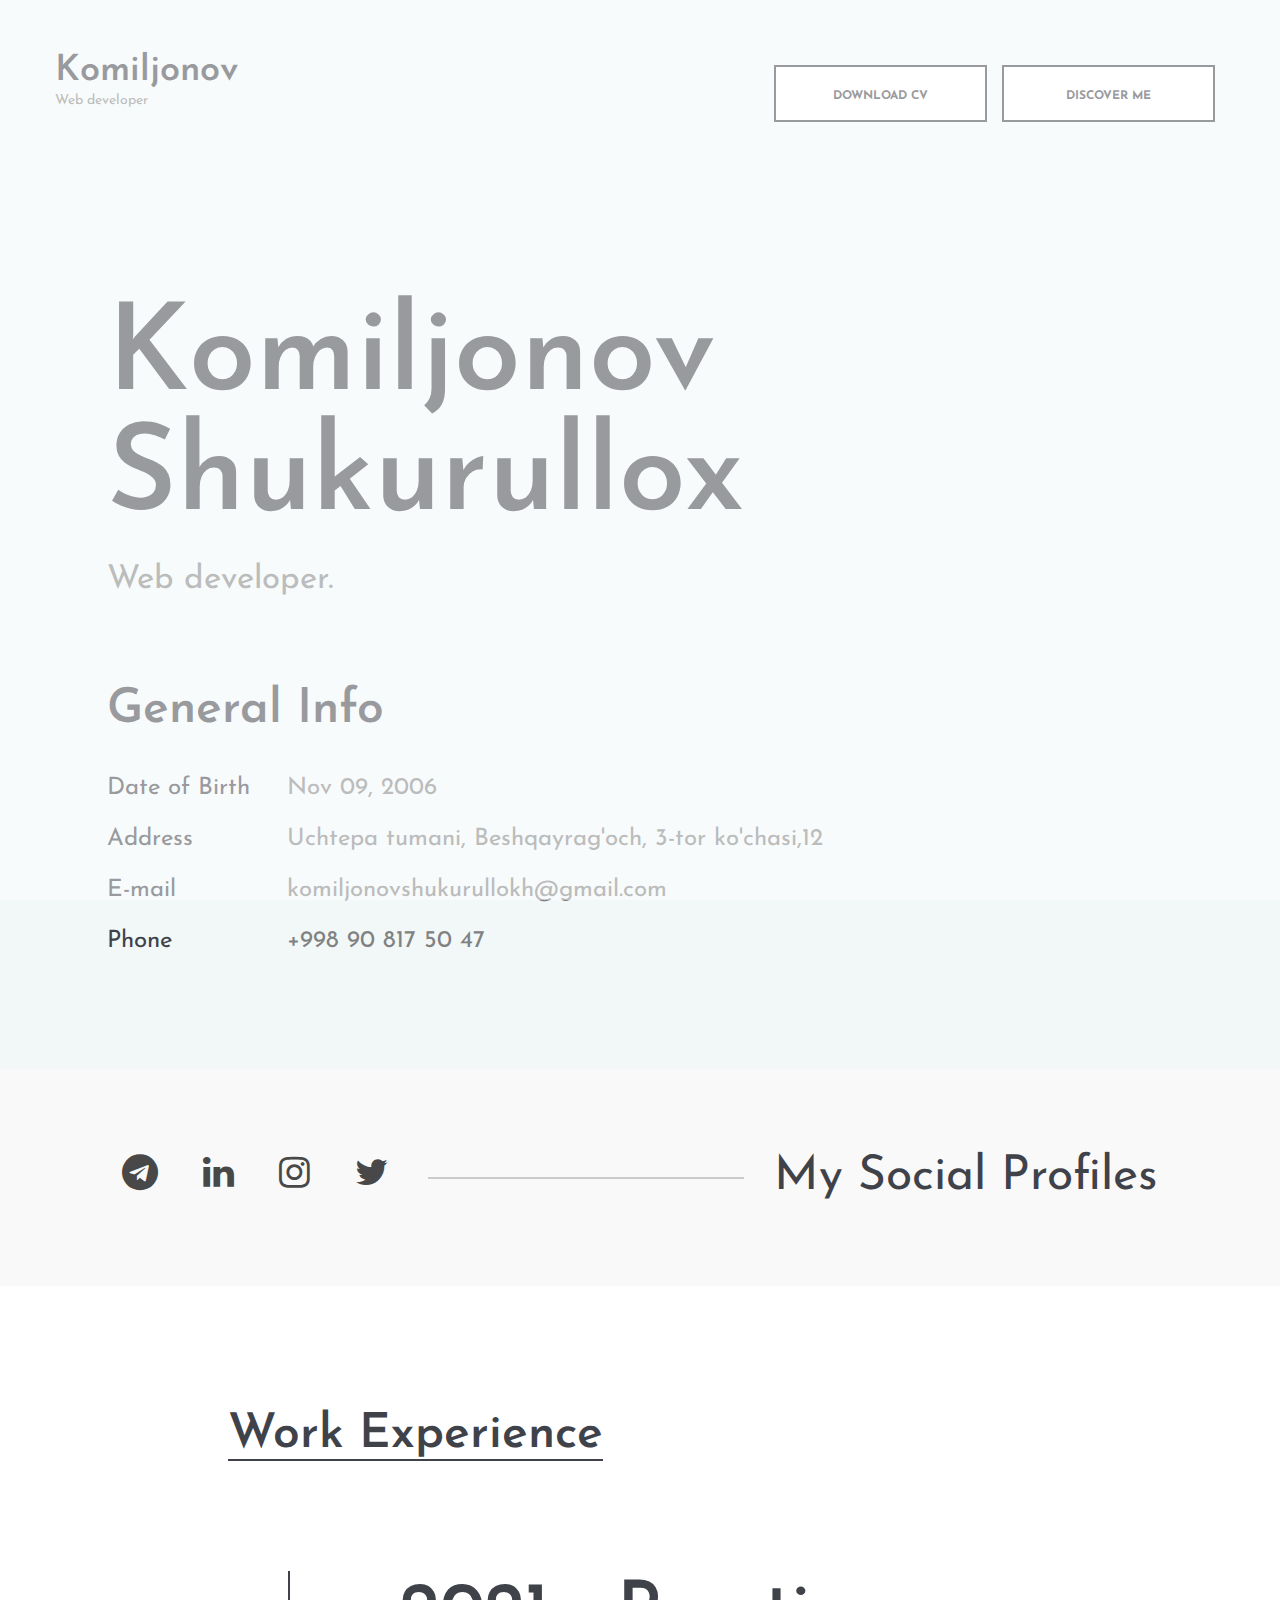
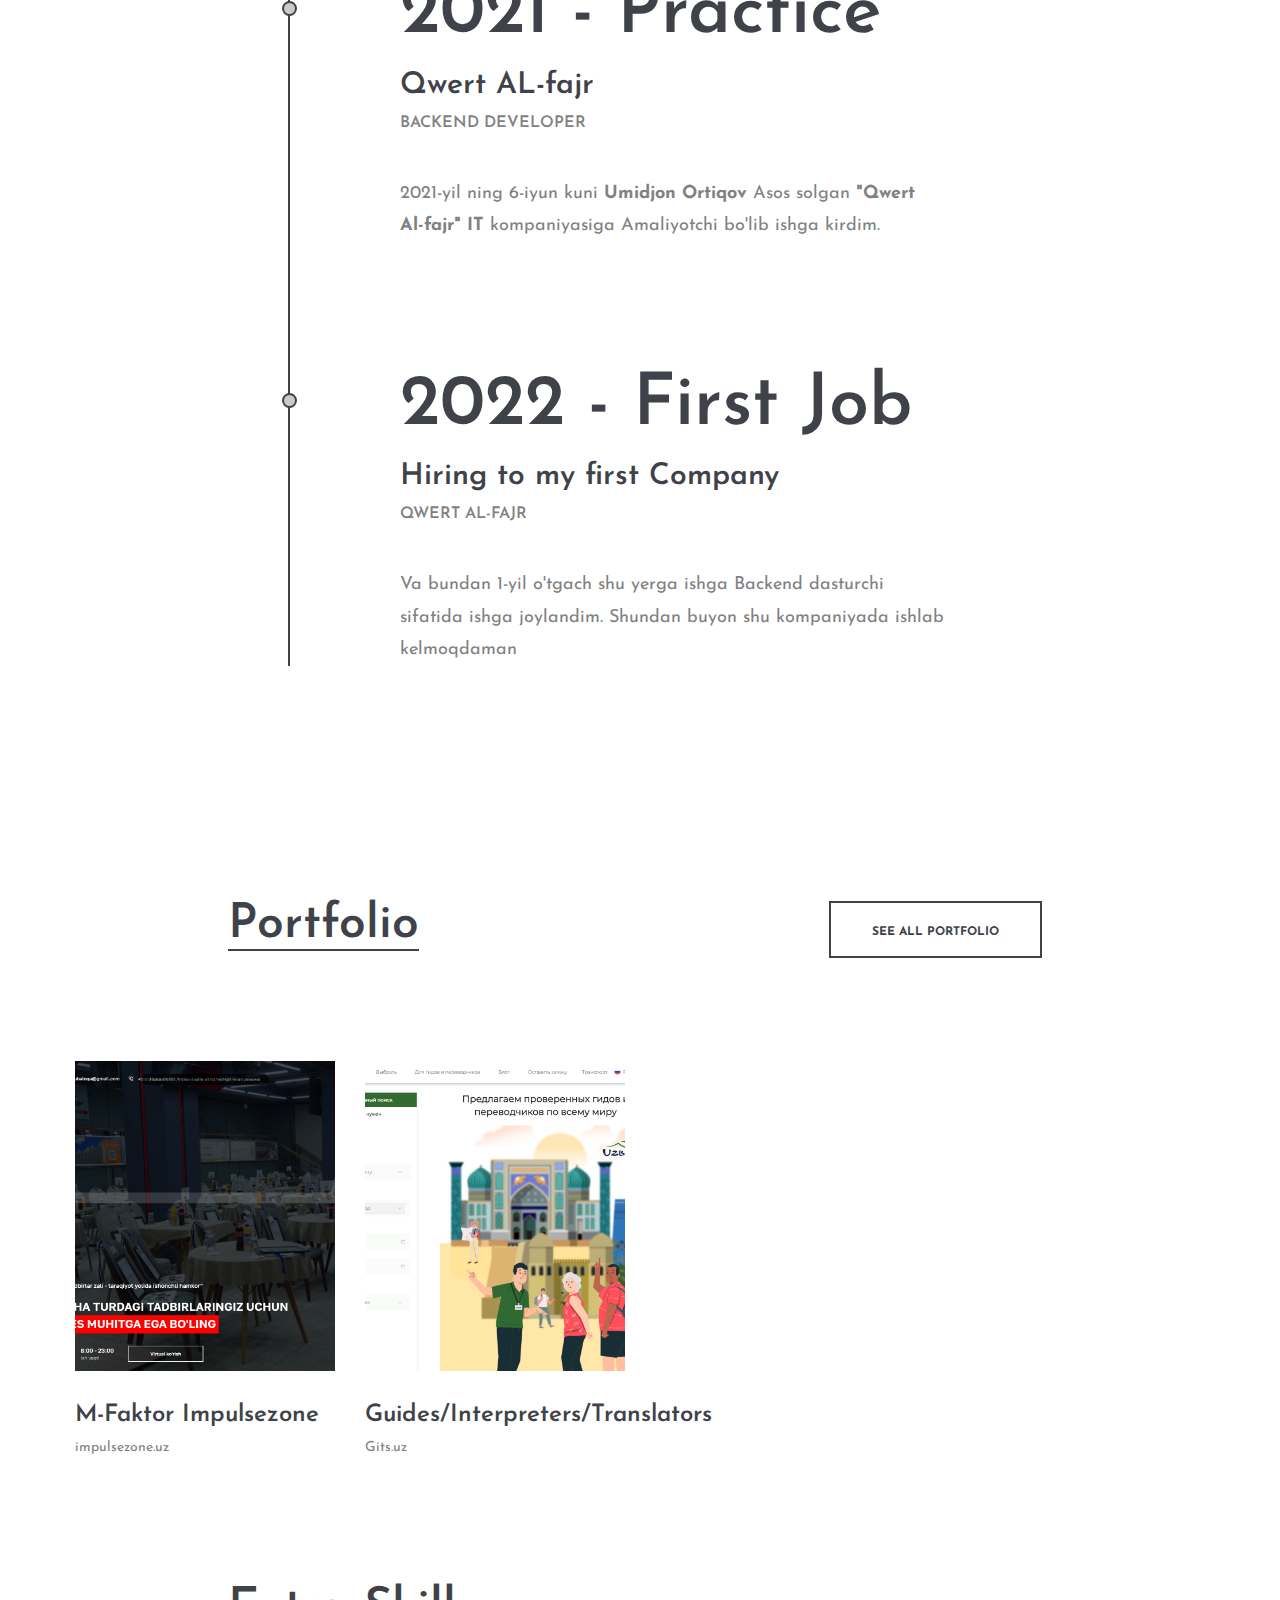
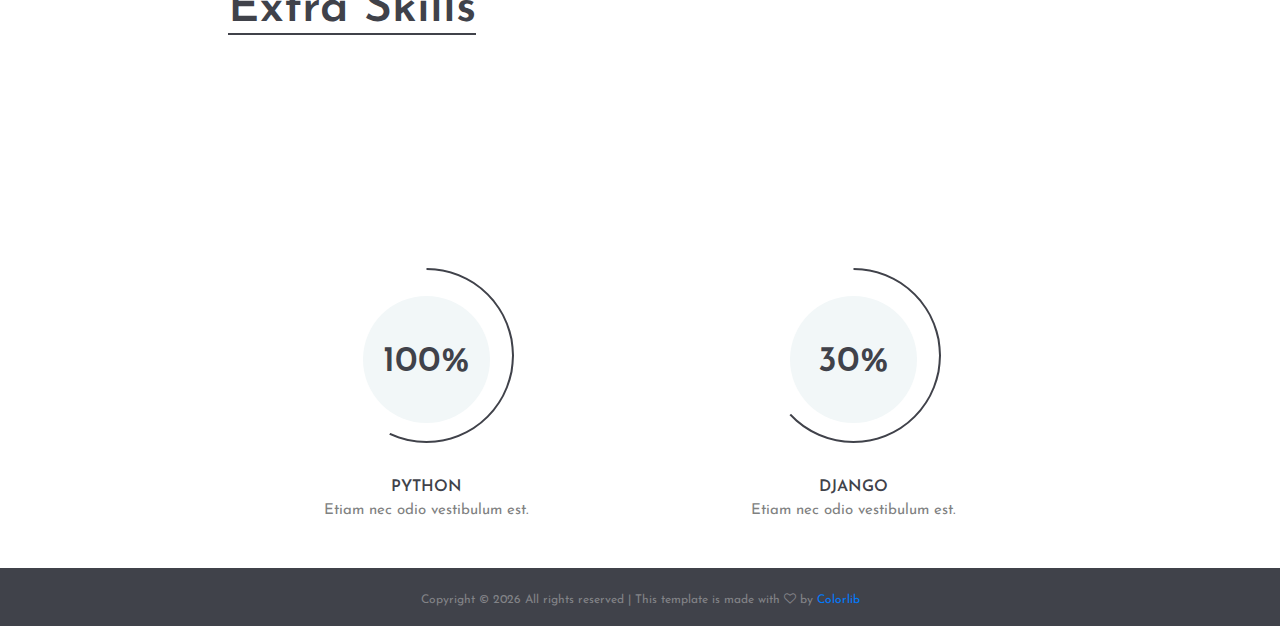
==== commit ddf202fb: "Update index.html" ====
--- a/index.html
+++ b/index.html
@@ -86,7 +86,7 @@
                         <div class="social-links">
                             <a href="https://t.me/komiljonov_dev"><i class="fa fa-telegram"></i></a>
                             <a href="https://www.linkedin.com/in/shukurullox-komiljonov-a6a2b9244/"><i class="fa fa-linkedin"></i></a>
-                            <a href="https://www.instagram.com/komiljonov_blog/"><i class="fa fa-instagram"></i></a>
+                            <a href="https://www.instagram.com/komiljonov_dev/"><i class="fa fa-instagram"></i></a>
                             <a href="https://twitter.com/komiljonovdev"><i class="fa fa-twitter"></i></a>
                         </div>
                         <h2 class="hidden-md hidden-sm">My Social Profiles</h2>
@@ -374,4 +374,4 @@
     </script> -->
 </body>
 
-</html>+</html>
